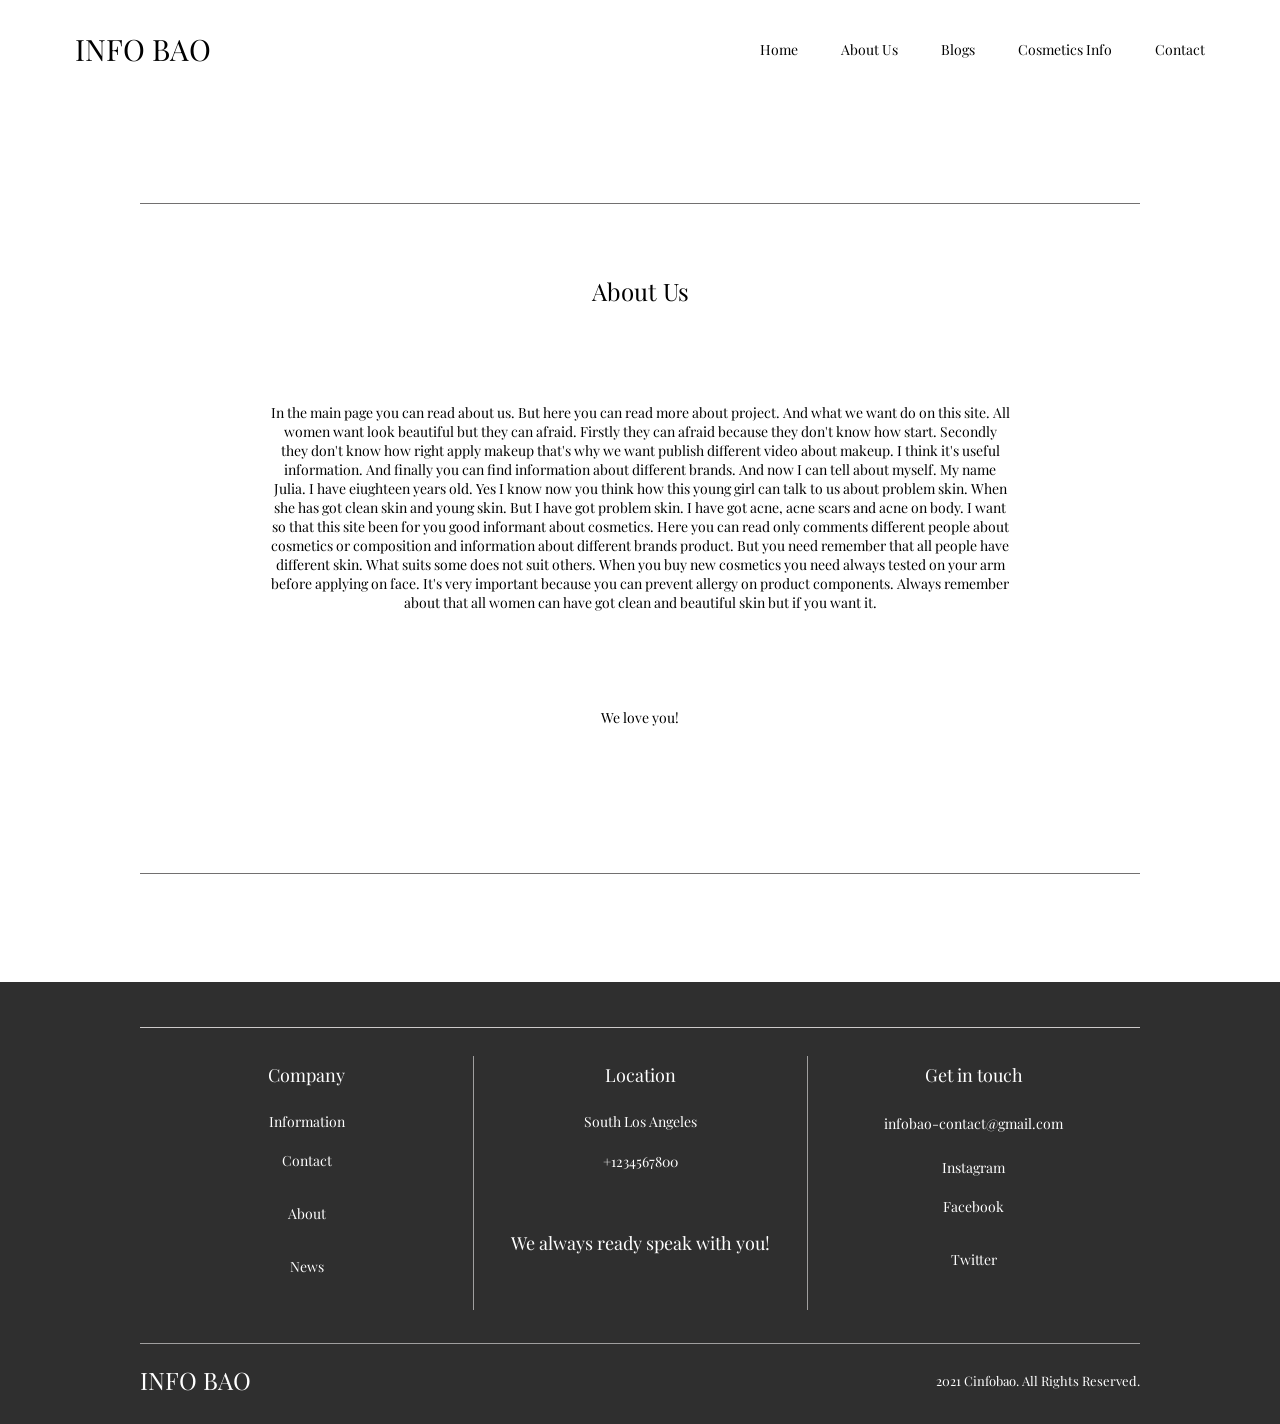
==== about.html @ 74af4c21 "new updt" ====
<!doctype html>
<html lang="en">
  <head>
    <meta charset="UTF-8">
    <meta name="viewport" content="width=device-width, initial-scale=1.0">
    <link rel="preconnect" href="https://fonts.googleapis.com">
    <link rel="preconnect" href="https://fonts.gstatic.com" crossorigin>
    <link href="https://fonts.googleapis.com/css2?family=Roboto:ital@0;1&display=swap" rel="stylesheet">
    <link rel="preconnect" href="https://fonts.googleapis.com">
    <link rel="preconnect" href="https://fonts.gstatic.com" crossorigin>
    <link href="https://fonts.googleapis.com/css2?family=Roboto:ital,wght@0,500;1,500&display=swap" rel="stylesheet">
    <link rel="preconnect" href="https://fonts.googleapis.com">
    <link rel="preconnect" href="https://fonts.gstatic.com" crossorigin>
    <link href="https://fonts.googleapis.com/css2?family=Playfair+Display:ital@0;1&display=swap" rel="stylesheet">
    <link rel="stylesheet" href="css/about.css">
    <link rel="stylesheet" href="css/menu.css">
    <title>INFO BAO - About Us</title>
  </head>
  <body>
    <div class="wrapper">
      <header class="header">
        <div class="header__container">
          <a class="header__logo" href="index.html">INFO BAO</a>
          <button
            class="icon-menu"
            type="button"
            aria-label="Open menu"
            aria-controls="site-menu"
            aria-expanded="false">
            <span></span>
          </button>
          <nav class="menu" id="site-menu" aria-label="Main navigation">
            <ul class="menu__list">
              <li class="menu__item"><a class="menu__link" href="index.html">Home</a></li>
              <li class="menu__item"><a class="menu__link" href="about.html">About Us</a></li>
              <li class="menu__item"><a class="menu__link" href="blogs.html">Blogs</a></li>
              <li class="menu__item"><a class="menu__link" href="cosmetics.html">Cosmetics Info</a></li>
              <li class="menu__item"><a class="menu__link" href="contact.html">Contact</a></li>
            </ul>
          </nav>
        </div>
      </header>
      <div class="menu-overlay" aria-hidden="true"></div>

      <main class="page">

         <section class="about">
          <div class="about__container">
            <div class="about__content">
               <h2 class="about__title">About Us</h2>
               <div class="about__info">
                  <p>In the main page you can read about us. But here you can read more about project. And what we want do on this site. All women want look beautiful but they can afraid.  Firstly they can afraid because they don't know how start. Secondly they don't know how right apply makeup that's why we want publish different video about makeup. I think it's useful information. And finally you can find information about different brands. And now I can tell about myself. My name Julia. I have eiughteen years old. Yes I know now you think how this young girl can talk to us about problem skin. When she has got clean skin and young skin. But I have got problem skin. I have got acne, acne scars and acne on body. I want so that this site been for you good informant about cosmetics. Here you can read only comments different people  about cosmetics or composition and information about different brands product.   But you need remember that all people have different skin. What suits some does not suit others. When you buy new cosmetics you need always tested on your arm before applying on face. It's very important because you can prevent  allergy on product components.  Always remember about that all women can have got clean and beautiful skin but if you want it.  </p>
               </div>
   
               <div class="about__text">
                  <p>We love you!</p>
               </div>
            </div>
            
          </div>
         </section>
        
      </main>

      <footer class="footer">
        <div class="footer__container">
          <div class="footer__top">
            <div class="footer__column">
              <h3 class="footer__title">Company</h3>
              <ul class="footer__list">
                <li><a href="#">Information</a></li>
                <li><a href="contact.html">Contact</a></li>
                <li><a href="#">About</a></li>
                <li><a href="#">News</a></li>
              </ul>
            </div>
            <div class="footer__column footer__column--center">
              <h3 class="footer__title">Location</h3>
              <p class="footer__address">South Los Angeles</p>
              <a class="footer__phone" href="tel:+1234567800">+1234567800</a>
              <p class="footer__cta">We always ready speak with you!</p>
            </div>
            <div class="footer__column">
              <h3 class="footer__title">Get in touch</h3>
              <a class="footer__email" href="mailto:infobao-contact@gmail.com">infobao-contact@gmail.com</a>
              <ul class="footer__list">
                <li><a href="#">Instagram</a></li>
                <li><a href="#">Facebook</a></li>
                <li><a href="#">Twitter</a></li>
              </ul>
            </div>
          </div>
          <div class="footer__bottom">
            <a class="footer__logo" href="index.html">INFO BAO</a>
            <p class="footer__copy">2021 Cinfobao. All Rights Reserved.</p>
          </div>
        </div>
      </footer>
    </div>
    <script src="js/script.js"></script>
  </body>
</html>
---- css/about.css ----
@charset "UTF-8";

/* Скидання стилів */
@import url("../css/reset.css");

html {
  scroll-behavior: smooth;
}

body {
  font-family: "Playfair Display", serif;
  font-weight: 400;
  line-height: normal;
  color: #000;
}

.wrapper {
  min-height: 100%;
  overflow: clip;
  display: flex;
  flex-direction: column;
}

.wrapper > main {
  flex-grow: 1;
}

[class*="__container"] {
  max-width: 1130px;
  margin: 0 auto;
}

/* header */
.header__container {
   display: flex;
   justify-content: space-between;
   align-items: center;
   padding-top: 29px;
   padding-bottom: 135px;
}
 
.header__logo {
   font-size: clamp(24px, 2.3vw, 36px);
}
 
.header a {
   transition: opacity 0.2s ease;
}
  
.header a:hover {
   opacity: 0.75;
}
 
.icon-menu {
   display: none;
}
 
.menu__list {
   display: flex;
   align-items: center;
   flex-wrap: wrap;
   column-gap: 43px;
}
 
.menu__link {
   font-size: 14px;
   transition: color 0.2s ease;
}
 
.menu__link:hover {
   text-decoration: underline;
}

/* about */
.about__container {
   max-width: 1000px;
   margin-bottom: 108px;
   display: flex;
   justify-content: center;
   border-top: 1px solid #727070;
   border-bottom: 1px solid #727070;
}

.about__content {
   padding-top: 71px;
   padding-bottom: 146px;
}

.about__title {
   font-size: 24px;
   text-align: center;
}

.about__info {
   max-width: 740px;
   margin-top: 96px;
   margin-bottom: 96px;
   font-size: 14px;
   text-align: center;
}

.about__text {
   font-size: 14px;
   text-align: center;
}

/* footer */
.footer {
   background-color: #2f2f2f;
   color: #ffffff;
   padding-top: 45px;
   padding-bottom: 28px;
}

.footer__container {
   max-width: 1000px;
}
 
.footer__top {
   border-top: 1px solid #cdcaca;
   width: 1000px;
   max-width: 100%;
   margin-inline: auto;
   padding-top: 28px;
   display: grid;
   grid-template-columns: 1fr 1fr 1fr;
}
 
.footer__column {
   text-align: center;
   padding-inline: 24px;
}
 
.footer__column:not(:first-child) {
   border-left: 1px solid #a09f9f;
}
 
.footer__title {
   font-size: 18px;
   margin-top: 7px;
   margin-bottom: 25px;
}
 
.footer__list {
   font-size: 14px;
}
 
.footer__list li + li {
   margin-top: 20px;
   margin-bottom: 34px;
}
 
.footer__address {
   margin-bottom: 19px;
   font-size: 14px;
}
 
.footer__phone {
   display: inline-block;
   margin-bottom: 60px;
   font-size: 14px;
}
 
.footer__cta {
   font-size: 18px;
}
 
.footer__email {
   display: inline-block;
   margin-bottom: 25px;
   font-size: 14px;
}
 
.footer__bottom {
   border-top: 1px solid #a09f9f;
   margin-top: 33px;
   padding-top: 20px;
   display: flex;
   justify-content: space-between;
   align-items: center;
}
 
.footer__logo {
   font-size: clamp(20px, 3.2vw, 24px);
}
 
.footer__copy {
   font-size: 13px;
}
 
.footer a {
   transition: opacity 0.2s ease;
}
 
.footer a:hover {
   opacity: 0.75;
}
---- css/menu.css ----
@charset "UTF-8";

.menu-overlay {
  display: none;
}

.icon-menu {
  display: none;
  flex-shrink: 0;
  width: 28px;
  height: 20px;
  border: none;
  padding: 0;
  background: transparent;
  cursor: pointer;
  position: relative;
  z-index: 101;
  color: inherit;
}

.icon-menu span,
.icon-menu::before,
.icon-menu::after {
  content: "";
  position: absolute;
  left: 0;
  width: 100%;
  height: 2px;
  background-color: currentColor;
  transition: transform 0.3s ease, opacity 0.3s ease, top 0.3s ease, bottom 0.3s ease;
}

.icon-menu::before {
  top: 0;
}

.icon-menu span {
  top: 50%;
  transform: translateY(-50%);
}

.icon-menu::after {
  bottom: 0;
}

body.menu-open .icon-menu::before {
  top: 50%;
  transform: translateY(-50%) rotate(45deg);
}

body.menu-open .icon-menu span {
  opacity: 0;
}

body.menu-open .icon-menu::after {
  bottom: auto;
  top: 50%;
  transform: translateY(-50%) rotate(-45deg);
}

@media (width <= 767px) {
  .header__container {
    display: flex;
    align-items: center;
    padding-inline: 26px;
  }

  .header__body {
    display: flex;
    align-items: center;
    justify-content: space-between;
    gap: 16px;
    width: 100%;
  }

  .icon-menu {
    display: block;
    flex-shrink: 0;
    margin-left: auto;
    order: 2;
  }

  .header__logo {
    order: 1;
  }

  .menu {
    position: fixed;
    top: 0;
    right: 0;
    width: min(300px, 85vw);
    height: 100vh;
    height: 100dvh;
    padding: 96px 28px 28px;
    background-color: #2f2f2f;
    color: #ffffff;
    transform: translateX(100%);
    transition: transform 0.3s ease;
    z-index: 99;
    overflow-y: auto;
  }

  .menu__list {
    flex-direction: column;
    align-items: flex-start;
    row-gap: 24px;
    column-gap: 0;
  }

  .menu__link {
    font-size: 18px;
    color: #ffffff;
  }

  .menu-overlay {
    position: fixed;
    inset: 0;
    z-index: 98;
    opacity: 0;
    transition: opacity 0.3s ease;
  }

  body.menu-open {
    overflow: hidden;
  }

  body.menu-open .intro {
    overflow: visible;
  }

  body.menu-open .menu {
    transform: translateX(0);
  }

  body.menu-open .menu-overlay {
    display: block;
    opacity: 1;
  }
}
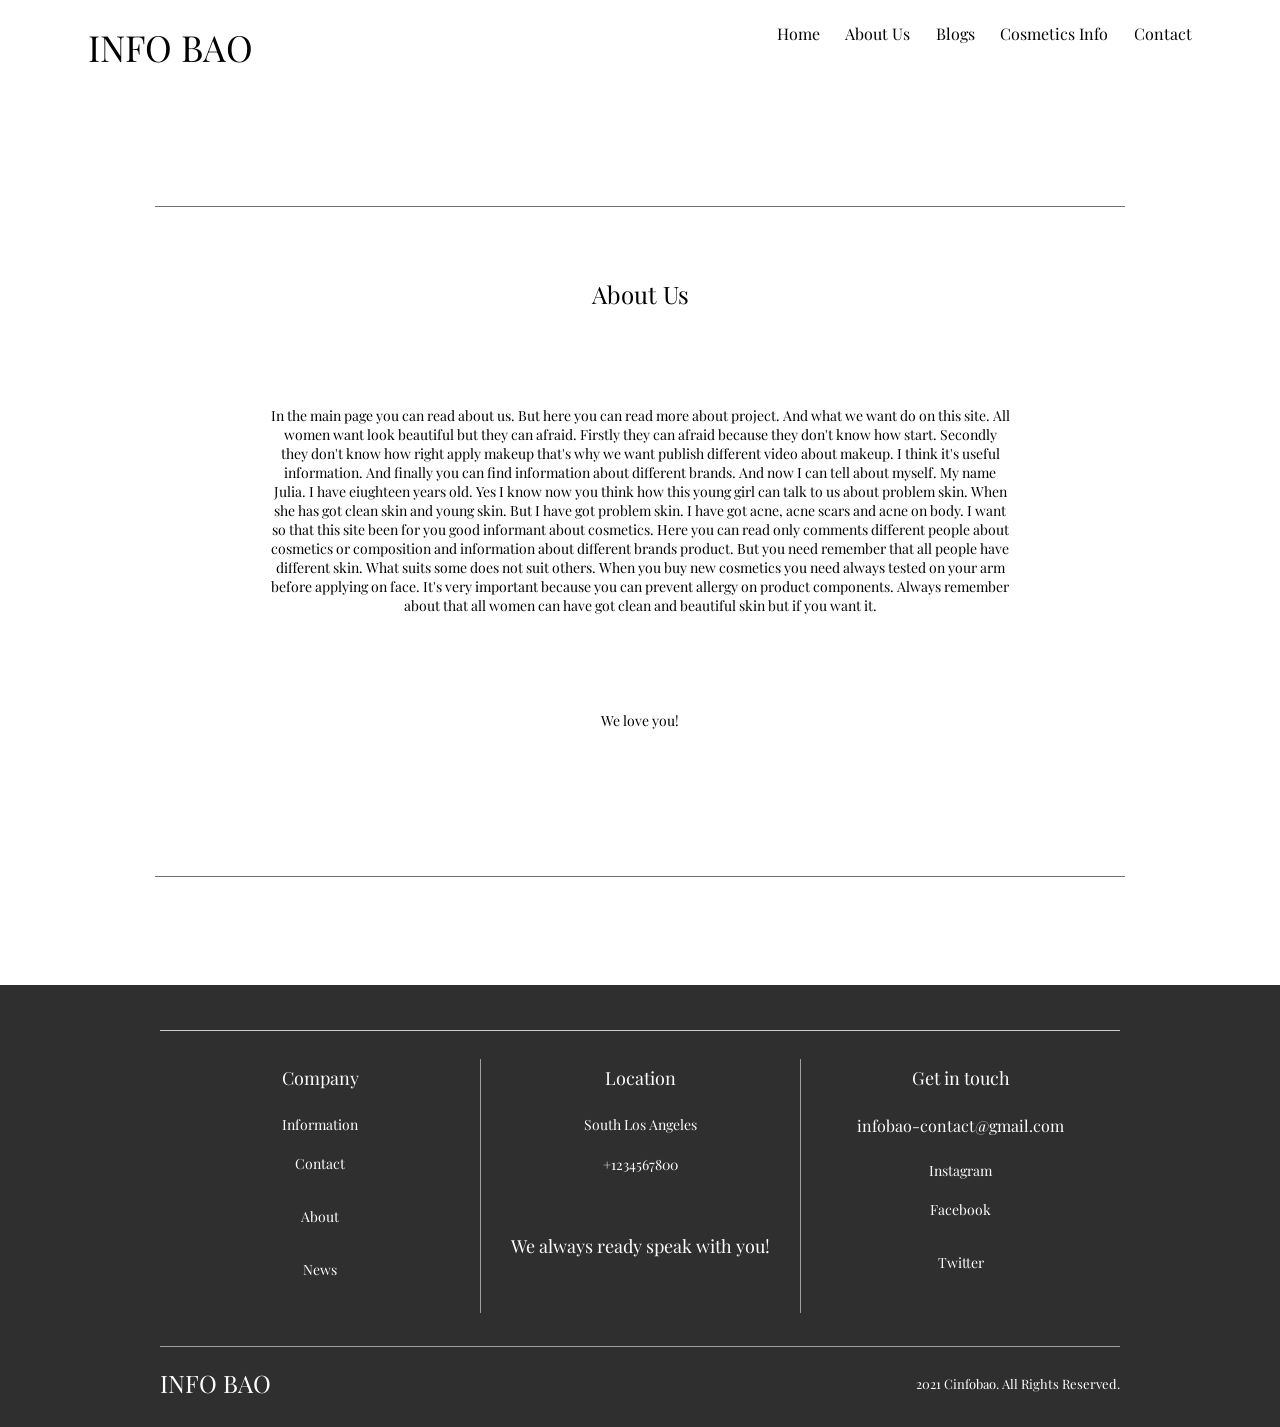
==== commit 8f2d3c62: "update" ====
--- a/about.html
+++ b/about.html
@@ -16,44 +16,54 @@
     <link rel="stylesheet" href="css/menu.css">
     <title>INFO BAO - About Us</title>
   </head>
-  <body>
+  <body class="page-about">
     <div class="wrapper">
+
+      <!-- HEADER -->
       <header class="header">
-        <div class="header__container">
-          <a class="header__logo" href="index.html">INFO BAO</a>
-          <button
-            class="icon-menu"
-            type="button"
-            aria-label="Open menu"
-            aria-controls="site-menu"
-            aria-expanded="false">
-            <span></span>
-          </button>
-          <nav class="menu" id="site-menu" aria-label="Main navigation">
-            <ul class="menu__list">
-              <li class="menu__item"><a class="menu__link" href="index.html">Home</a></li>
-              <li class="menu__item"><a class="menu__link" href="about.html">About Us</a></li>
-              <li class="menu__item"><a class="menu__link" href="blogs.html">Blogs</a></li>
-              <li class="menu__item"><a class="menu__link" href="cosmetics.html">Cosmetics Info</a></li>
-              <li class="menu__item"><a class="menu__link" href="contact.html">Contact</a></li>
-            </ul>
-          </nav>
-        </div>
-      </header>
+         <div class="header__container">
+
+           <div class="header__body">
+              <a class="header__logo" href="index.html">INFO BAO</a>
+  
+              <button
+                class="icon-menu"
+                type="button"
+                aria-label="Open menu"
+                aria-controls="site-menu"
+                aria-expanded="false">
+                <span></span>
+              </button>
+
+              <nav class="menu" id="site-menu" aria-label="Main navigation">
+                <ul class="menu__list">
+                  <li class="menu__item"><a class="menu__link" href="index.html">Home</a></li>
+                  <li class="menu__item"><a class="menu__link" href="about.html">About Us</a></li>
+                  <li class="menu__item"><a class="menu__link" href="blogs.html">Blogs</a></li>
+                  <li class="menu__item"><a class="menu__link" href="cosmetics.html">Cosmetics Info</a></li>
+                  <li class="menu__item"><a class="menu__link" href="contact.html">Contact</a></li>
+                </ul>
+              </nav>
+           </div>
+         </div>
+       </header>
+
       <div class="menu-overlay" aria-hidden="true"></div>
 
       <main class="page">
 
          <section class="about">
           <div class="about__container">
-            <div class="about__content">
-               <h2 class="about__title">About Us</h2>
-               <div class="about__info">
-                  <p>In the main page you can read about us. But here you can read more about project. And what we want do on this site. All women want look beautiful but they can afraid.  Firstly they can afraid because they don't know how start. Secondly they don't know how right apply makeup that's why we want publish different video about makeup. I think it's useful information. And finally you can find information about different brands. And now I can tell about myself. My name Julia. I have eiughteen years old. Yes I know now you think how this young girl can talk to us about problem skin. When she has got clean skin and young skin. But I have got problem skin. I have got acne, acne scars and acne on body. I want so that this site been for you good informant about cosmetics. Here you can read only comments different people  about cosmetics or composition and information about different brands product.   But you need remember that all people have different skin. What suits some does not suit others. When you buy new cosmetics you need always tested on your arm before applying on face. It's very important because you can prevent  allergy on product components.  Always remember about that all women can have got clean and beautiful skin but if you want it.  </p>
-               </div>
-   
-               <div class="about__text">
-                  <p>We love you!</p>
+            <div class="about__body">
+               <div class="about__content">
+                  <h2 class="about__title">About Us</h2>
+                  <div class="about__info">
+                     <p>In the main page you can read about us. But here you can read more about project. And what we want do on this site. All women want look beautiful but they can afraid.  Firstly they can afraid because they don't know how start. Secondly they don't know how right apply makeup that's why we want publish different video about makeup. I think it's useful information. And finally you can find information about different brands. And now I can tell about myself. My name Julia. I have eiughteen years old. Yes I know now you think how this young girl can talk to us about problem skin. When she has got clean skin and young skin. But I have got problem skin. I have got acne, acne scars and acne on body. I want so that this site been for you good informant about cosmetics. Here you can read only comments different people  about cosmetics or composition and information about different brands product.   But you need remember that all people have different skin. What suits some does not suit others. When you buy new cosmetics you need always tested on your arm before applying on face. It's very important because you can prevent  allergy on product components.  Always remember about that all women can have got clean and beautiful skin but if you want it.  </p>
+                  </div>
+      
+                  <div class="about__text">
+                     <p>We love you!</p>
+                  </div>
                </div>
             </div>
             
@@ -63,39 +73,44 @@
       </main>
 
       <footer class="footer">
-        <div class="footer__container">
-          <div class="footer__top">
-            <div class="footer__column">
-              <h3 class="footer__title">Company</h3>
-              <ul class="footer__list">
-                <li><a href="#">Information</a></li>
-                <li><a href="contact.html">Contact</a></li>
-                <li><a href="#">About</a></li>
-                <li><a href="#">News</a></li>
-              </ul>
-            </div>
-            <div class="footer__column footer__column--center">
-              <h3 class="footer__title">Location</h3>
-              <p class="footer__address">South Los Angeles</p>
-              <a class="footer__phone" href="tel:+1234567800">+1234567800</a>
-              <p class="footer__cta">We always ready speak with you!</p>
-            </div>
-            <div class="footer__column">
-              <h3 class="footer__title">Get in touch</h3>
-              <a class="footer__email" href="mailto:infobao-contact@gmail.com">infobao-contact@gmail.com</a>
-              <ul class="footer__list">
-                <li><a href="#">Instagram</a></li>
-                <li><a href="#">Facebook</a></li>
-                <li><a href="#">Twitter</a></li>
-              </ul>
-            </div>
-          </div>
-          <div class="footer__bottom">
-            <a class="footer__logo" href="index.html">INFO BAO</a>
-            <p class="footer__copy">2021 Cinfobao. All Rights Reserved.</p>
-          </div>
-        </div>
-      </footer>
+         <div class="footer__container">
+           <div class="footer__body">
+              <div class="footer__top">
+                <div class="footer__column">
+                  <h3 class="footer__title">Company</h3>
+                  <ul class="footer__list">
+                    <li><a href="#">Information</a></li>
+                    <li><a href="contact.html">Contact</a></li>
+                    <li><a href="#">About</a></li>
+                    <li><a href="#">News</a></li>
+                  </ul>
+                </div>
+    
+                <div class="footer__column footer__column--center">
+                  <h3 class="footer__title">Location</h3>
+                  <p class="footer__address">South Los Angeles</p>
+                  <a class="footer__phone" href="tel:+1234567800">+1234567800</a>
+                  <p class="footer__cta">We always ready speak with you!</p>
+                </div>
+    
+                <div class="footer__column">
+                  <h3 class="footer__title">Get in touch</h3>
+                  <a class="footer__email" href="mailto:infobao-contact@gmail.com">infobao-contact@gmail.com</a>
+                  <ul class="footer__list">
+                    <li><a href="#">Instagram</a></li>
+                    <li><a href="#">Facebook</a></li>
+                    <li><a href="#">Twitter</a></li>
+                  </ul>
+                </div>
+              </div>
+    
+              <div class="footer__bottom">
+                <a class="footer__logo" href="#">INFO BAO</a>
+                <p class="footer__copy">2021 Cinfobao. All Rights Reserved.</p>
+              </div>
+           </div>
+         </div>
+       </footer>
     </div>
     <script src="js/script.js"></script>
   </body>
--- a/css/about.css
+++ b/css/about.css
@@ -26,55 +26,81 @@
 }
 
 [class*="__container"] {
-  max-width: 1130px;
-  margin: 0 auto;
-}
-
-/* header */
+   max-width: 990px;
+   padding-inline: 15px;
+   margin: 0 auto;
+}
+
+/* header  */
+.header {
+   position: relative;
+   width: 100%;
+   z-index: 2;
+   color: #000;
+}
+
 .header__container {
+   max-width: 1134px;
+}
+
+.header__body {
    display: flex;
    justify-content: space-between;
-   align-items: center;
-   padding-top: 29px;
-   padding-bottom: 135px;
-}
- 
+   align-items: start;
+   padding-top: clamp(0.75rem, 0.422rem + 1.64vw, 1.438rem);
+   padding-bottom: clamp(0.75rem, -2.272rem + 15.11vw, 8.438rem);
+}
+
 .header__logo {
-   font-size: clamp(24px, 2.3vw, 36px);
-}
- 
+   font-size: clamp(1.25rem, 0.898rem + 1.76vw, 2.25rem);
+}
+
 .header a {
    transition: opacity 0.2s ease;
-}
-  
+ }
+ 
 .header a:hover {
    opacity: 0.75;
 }
- 
-.icon-menu {
-   display: none;
-}
- 
+
 .menu__list {
    display: flex;
    align-items: center;
-   flex-wrap: wrap;
-   column-gap: 43px;
-}
- 
+   flex-wrap: nowrap;
+   gap: clamp(0.5rem, 2vw, 2.125rem);
+}
+
 .menu__link {
-   font-size: 14px;
+   font-size: clamp(0.875rem, 0.826rem + 0.25vw, 1rem);
+   white-space: nowrap;
    transition: color 0.2s ease;
 }
- 
+
 .menu__link:hover {
    text-decoration: underline;
+}
+
+
+@media (width <= 767px) {
+  .header__body {
+    align-items: center;
+    justify-content: space-between;
+    gap: 16px;
+  }
+
+  .icon-menu {
+    margin-left: auto;
+    flex-shrink: 0;
+  }
 }
 
 /* about */
 .about__container {
    max-width: 1000px;
-   margin-bottom: 108px;
+}
+
+.about__body {
+   margin-bottom: clamp(3.125rem, 1.419rem + 8.53vw, 6.75rem);
    display: flex;
    justify-content: center;
    border-top: 1px solid #727070;
@@ -82,8 +108,8 @@
 }
 
 .about__content {
-   padding-top: 71px;
-   padding-bottom: 146px;
+   padding-top: clamp(1.875rem, 0.669rem + 6.03vw, 4.438rem);
+   padding-bottom: clamp(1.875rem, -1.537rem + 17.06vw, 9.125rem);
 }
 
 .about__title {
@@ -93,8 +119,8 @@
 
 .about__info {
    max-width: 740px;
-   margin-top: 96px;
-   margin-bottom: 96px;
+   margin-top: clamp(1.25rem, -0.985rem + 11.18vw, 6rem);
+   margin-bottom: clamp(1.25rem, -0.985rem + 11.18vw, 6rem);
    font-size: 14px;
    text-align: center;
 }
@@ -108,69 +134,64 @@
 .footer {
    background-color: #2f2f2f;
    color: #ffffff;
-   padding-top: 45px;
-   padding-bottom: 28px;
-}
-
-.footer__container {
-   max-width: 1000px;
-}
- 
+}
+
+.footer__body {
+   padding-top: clamp(1.875rem, 1.427rem + 2.24vw, 2.813rem);
+   padding-bottom: 28px;  
+}
+
 .footer__top {
-   border-top: 1px solid #cdcaca;
-   width: 1000px;
-   max-width: 100%;
-   margin-inline: auto;
-   padding-top: 28px;
-   display: grid;
-   grid-template-columns: 1fr 1fr 1fr;
-}
- 
+  border-top: 1px solid #cdcaca;
+  padding-top: 28px;
+  display: grid;
+  grid-template-columns: 1fr 1fr 1fr;
+}
+
 .footer__column {
    text-align: center;
-   padding-inline: 24px;
-}
- 
+   padding-inline: clamp(0rem, -0.716rem + 3.58vw, 1.5rem);
+}
+
 .footer__column:not(:first-child) {
    border-left: 1px solid #a09f9f;
 }
- 
+
 .footer__title {
    font-size: 18px;
    margin-top: 7px;
    margin-bottom: 25px;
 }
- 
+
 .footer__list {
    font-size: 14px;
 }
- 
+
 .footer__list li + li {
    margin-top: 20px;
    margin-bottom: 34px;
 }
- 
+
 .footer__address {
    margin-bottom: 19px;
    font-size: 14px;
 }
- 
+
 .footer__phone {
    display: inline-block;
    margin-bottom: 60px;
    font-size: 14px;
 }
- 
+
 .footer__cta {
    font-size: 18px;
 }
- 
+
 .footer__email {
    display: inline-block;
    margin-bottom: 25px;
-   font-size: 14px;
-}
- 
+}
+
 .footer__bottom {
    border-top: 1px solid #a09f9f;
    margin-top: 33px;
@@ -179,19 +200,52 @@
    justify-content: space-between;
    align-items: center;
 }
- 
+
 .footer__logo {
    font-size: clamp(20px, 3.2vw, 24px);
 }
- 
+
 .footer__copy {
    font-size: 13px;
 }
- 
+
 .footer a {
    transition: opacity 0.2s ease;
 }
- 
+
 .footer a:hover {
    opacity: 0.75;
-}+}
+
+
+@media (width <= 991px) {
+   .footer__title {
+      font-size: 30px;
+   }
+
+   .footer__cta {
+      font-size: 17px;
+   }
+
+   .footer__copy {
+      font-size: 16px;
+   }
+}
+
+@media (width <= 640px) {
+   .footer__top {
+      grid-template-columns: 1fr;
+   }
+
+   .footer__column:not(:first-child) {
+      border-left: 0;
+      border-top: 1px solid rgba(255, 255, 255, 0.35);
+      padding-top: 24px;
+      padding-bottom: 24px;
+   }
+   
+   .footer__bottom {
+      flex-direction: column;
+      text-align: center;
+   }
+}
--- a/css/menu.css
+++ b/css/menu.css
@@ -1,5 +1,6 @@
 @charset "UTF-8";
 
+/* Overlay и кнопка бургера — на всех страницах */
 .menu-overlay {
   display: none;
 }
@@ -58,14 +59,41 @@
   transform: translateY(-50%) rotate(-45deg);
 }
 
+/* Десктопное меню — не для about (там стили в about.css) */
+@media (width > 767px) {
+  body:not(.page-about) .menu {
+    position: static;
+    transform: none;
+    opacity: 1;
+    width: auto;
+    height: auto;
+    max-height: none;
+    padding: 0;
+    background-color: transparent;
+    overflow: visible;
+  }
+
+  body:not(.page-about) .menu__list {
+    flex-wrap: nowrap;
+    gap: clamp(0.5rem, 2vw, 2.125rem);
+  }
+
+  body:not(.page-about) .menu__link {
+    color: inherit;
+    white-space: nowrap;
+    font-size: clamp(0.75rem, 1.15vw, 1rem);
+  }
+}
+
 @media (width <= 767px) {
-  .header__container {
+  /* Раскладка header — не для about */
+  body:not(.page-about) .header__container {
     display: flex;
     align-items: center;
     padding-inline: 26px;
   }
 
-  .header__body {
+  body:not(.page-about) .header__body {
     display: flex;
     align-items: center;
     justify-content: space-between;
@@ -73,67 +101,108 @@
     width: 100%;
   }
 
+  /* Бургер — на всех страницах */
   .icon-menu {
     display: block;
     flex-shrink: 0;
+    z-index: 101;
+  }
+
+  body:not(.page-about) .icon-menu {
     margin-left: auto;
     order: 2;
   }
 
-  .header__logo {
+  body:not(.page-about) .header__logo {
     order: 1;
   }
 
+  /* Мобильная панель меню — бургер */
   .menu {
     position: fixed;
     top: 0;
     right: 0;
-    width: min(300px, 85vw);
-    height: 100vh;
-    height: 100dvh;
-    padding: 96px 28px 28px;
+    left: auto;
+    width: min(300px, 100vw);
+    height: auto;
+    max-height: none;
+    padding: 0 20px 24px;
     background-color: #2f2f2f;
     color: #ffffff;
     transform: translateX(100%);
-    transition: transform 0.3s ease;
-    z-index: 99;
-    overflow-y: auto;
+    opacity: 0;
+    transition:
+      transform 0.4s cubic-bezier(0.4, 0, 0.2, 1),
+      max-height 0.4s cubic-bezier(0.4, 0, 0.2, 1),
+      padding-top 0.4s ease,
+      opacity 0.3s ease;
+    z-index: 100;
+    overflow: hidden;
+    overscroll-behavior: contain;
+    box-sizing: border-box;
+    will-change: transform, max-height;
   }
 
   .menu__list {
     flex-direction: column;
     align-items: flex-start;
-    row-gap: 24px;
+    row-gap: clamp(1rem, 5vw, 1.5rem);
     column-gap: 0;
   }
 
   .menu__link {
-    font-size: 18px;
+    font-size: clamp(1rem, 4.5vw, 1.125rem);
     color: #ffffff;
+    white-space: nowrap;
   }
 
   .menu-overlay {
     position: fixed;
-    inset: 0;
-    z-index: 98;
+    top: 0;
+    left: 0;
+    right: 0;
+    height: auto;
+    z-index: 99;
+    display: block;
+    visibility: hidden;
     opacity: 0;
-    transition: opacity 0.3s ease;
+    pointer-events: none;
+    transition: opacity 0.35s ease, visibility 0.35s ease;
   }
 
   body.menu-open {
     overflow: hidden;
   }
 
-  body.menu-open .intro {
-    overflow: visible;
+  body.menu-open .header {
+    z-index: 102;
+  }
+
+  body.menu-open .icon-menu {
+    z-index: 103;
+    color: #ffffff;
   }
 
   body.menu-open .menu {
     transform: translateX(0);
+    opacity: 1;
+    overflow-y: auto;
   }
 
   body.menu-open .menu-overlay {
-    display: block;
+    visibility: visible;
     opacity: 1;
-  }
-}
+    pointer-events: auto;
+  }
+}
+
+@media (width <= 320px) {
+  .menu {
+    padding-inline: 16px;
+    padding-bottom: 16px;
+  }
+
+  .menu__list {
+    row-gap: 0.75rem;
+  }
+}
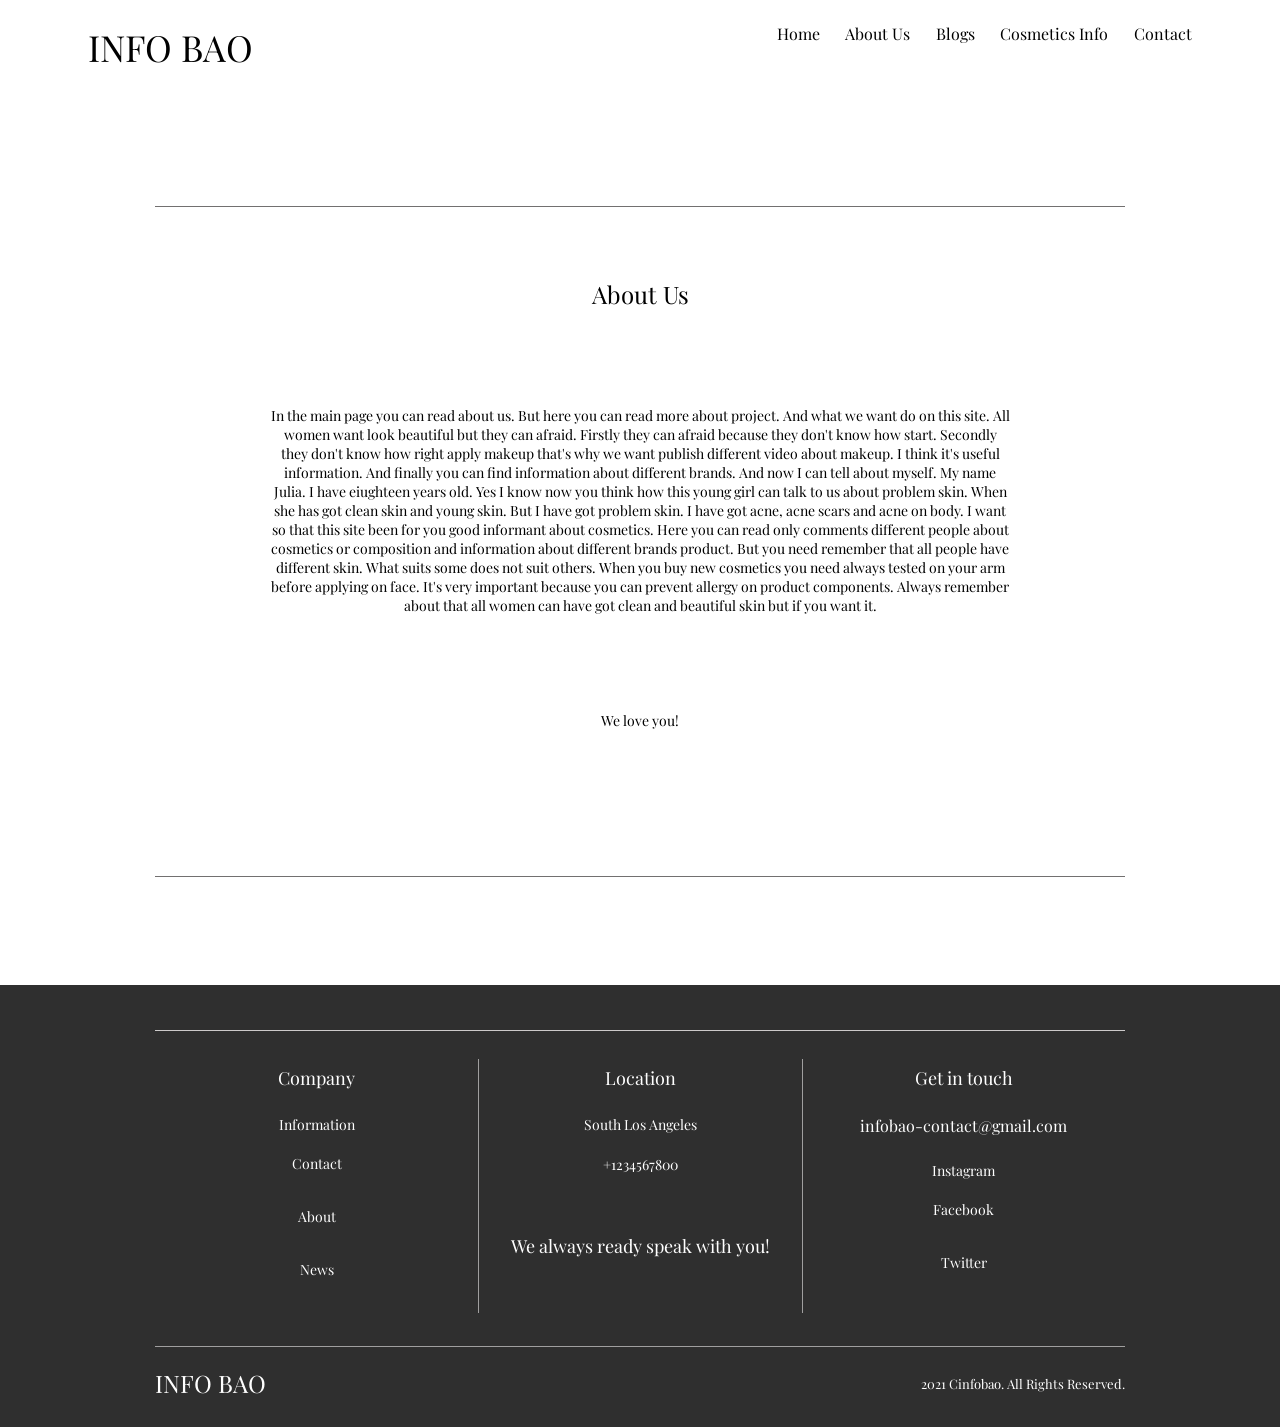
==== commit a7a2a0b7: "update" ====
--- a/about.html
+++ b/about.html
@@ -74,40 +74,38 @@
 
       <footer class="footer">
          <div class="footer__container">
-           <div class="footer__body">
-              <div class="footer__top">
-                <div class="footer__column">
-                  <h3 class="footer__title">Company</h3>
-                  <ul class="footer__list">
-                    <li><a href="#">Information</a></li>
-                    <li><a href="contact.html">Contact</a></li>
-                    <li><a href="#">About</a></li>
-                    <li><a href="#">News</a></li>
-                  </ul>
-                </div>
-    
-                <div class="footer__column footer__column--center">
-                  <h3 class="footer__title">Location</h3>
-                  <p class="footer__address">South Los Angeles</p>
-                  <a class="footer__phone" href="tel:+1234567800">+1234567800</a>
-                  <p class="footer__cta">We always ready speak with you!</p>
-                </div>
-    
-                <div class="footer__column">
-                  <h3 class="footer__title">Get in touch</h3>
-                  <a class="footer__email" href="mailto:infobao-contact@gmail.com">infobao-contact@gmail.com</a>
-                  <ul class="footer__list">
-                    <li><a href="#">Instagram</a></li>
-                    <li><a href="#">Facebook</a></li>
-                    <li><a href="#">Twitter</a></li>
-                  </ul>
-                </div>
-              </div>
-    
-              <div class="footer__bottom">
-                <a class="footer__logo" href="#">INFO BAO</a>
-                <p class="footer__copy">2021 Cinfobao. All Rights Reserved.</p>
-              </div>
+           <div class="footer__top">
+             <div class="footer__column">
+               <h3 class="footer__title">Company</h3>
+               <ul class="footer__list">
+                 <li><a href="#">Information</a></li>
+                 <li><a href="contact.html">Contact</a></li>
+                 <li><a href="#">About</a></li>
+                 <li><a href="#">News</a></li>
+               </ul>
+             </div>
+ 
+             <div class="footer__column footer__column--center">
+               <h3 class="footer__title">Location</h3>
+               <p class="footer__address">South Los Angeles</p>
+               <a class="footer__phone" href="tel:+1234567800">+1234567800</a>
+               <p class="footer__cta">We always ready speak with you!</p>
+             </div>
+ 
+             <div class="footer__column">
+               <h3 class="footer__title">Get in touch</h3>
+               <a class="footer__email" href="mailto:infobao-contact@gmail.com">infobao-contact@gmail.com</a>
+               <ul class="footer__list">
+                 <li><a href="#">Instagram</a></li>
+                 <li><a href="#">Facebook</a></li>
+                 <li><a href="#">Twitter</a></li>
+               </ul>
+             </div>
+           </div>
+ 
+           <div class="footer__bottom">
+             <a class="footer__logo" href="index.html">INFO BAO</a>
+             <p class="footer__copy">2021 Cinfobao. All Rights Reserved.</p>
            </div>
          </div>
        </footer>
--- a/css/about.css
+++ b/css/about.css
@@ -26,7 +26,7 @@
 }
 
 [class*="__container"] {
-   max-width: 990px;
+   max-width: 1000px;
    padding-inline: 15px;
    margin: 0 auto;
 }
@@ -48,7 +48,6 @@
    justify-content: space-between;
    align-items: start;
    padding-top: clamp(0.75rem, 0.422rem + 1.64vw, 1.438rem);
-   padding-bottom: clamp(0.75rem, -2.272rem + 15.11vw, 8.438rem);
 }
 
 .header__logo {
@@ -95,12 +94,11 @@
 }
 
 /* about */
-.about__container {
-   max-width: 1000px;
-}
-
-.about__body {
-   margin-bottom: clamp(3.125rem, 1.419rem + 8.53vw, 6.75rem);
+.about {
+   margin-top: clamp(0.75rem, -2.868rem + 18.09vw, 8.438rem);
+}
+
+.about__body {  
    display: flex;
    justify-content: center;
    border-top: 1px solid #727070;
@@ -109,7 +107,7 @@
 
 .about__content {
    padding-top: clamp(1.875rem, 0.669rem + 6.03vw, 4.438rem);
-   padding-bottom: clamp(1.875rem, -1.537rem + 17.06vw, 9.125rem);
+   padding-bottom: clamp(1.875rem, -1.537rem + 17.06vw, 9.125rem);   
 }
 
 .about__title {
@@ -132,11 +130,12 @@
 
 /* footer */
 .footer {
+   margin-top: 108px;
    background-color: #2f2f2f;
    color: #ffffff;
 }
 
-.footer__body {
+.footer__container {
    padding-top: clamp(1.875rem, 1.427rem + 2.24vw, 2.813rem);
    padding-bottom: 28px;  
 }
@@ -248,4 +247,4 @@
       flex-direction: column;
       text-align: center;
    }
-}
+}
--- a/css/menu.css
+++ b/css/menu.css
@@ -81,7 +81,7 @@
   body:not(.page-about) .menu__link {
     color: inherit;
     white-space: nowrap;
-    font-size: clamp(0.75rem, 1.15vw, 1rem);
+    font-size: clamp(0.875rem, 0.815rem + 0.3vw, 1rem);
   }
 }
 
@@ -174,12 +174,8 @@
     overflow: hidden;
   }
 
-  body.menu-open .header {
-    z-index: 102;
-  }
-
   body.menu-open .icon-menu {
-    z-index: 103;
+    z-index: 104;
     color: #ffffff;
   }
 
